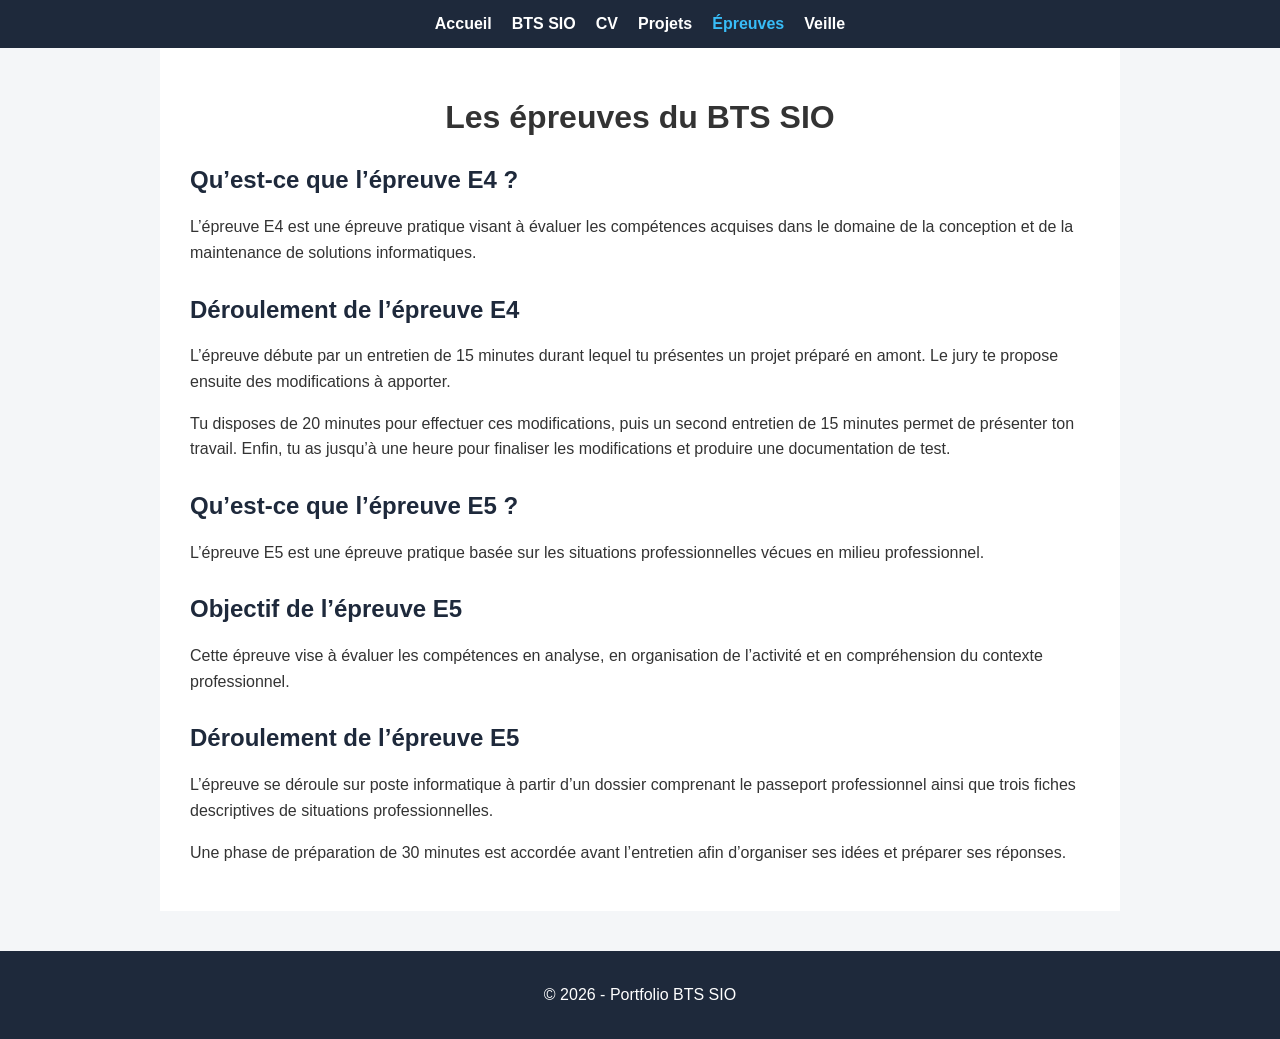
==== épreuves.html @ 9c8ff997 "Add files via upload" ====
<!DOCTYPE html>
<html lang="fr">
<head>
    <meta charset="utf-8">
    <title>Épreuves - BTS SIO</title>
    <link rel="stylesheet" href="style.css">
</head>

<body>

<header>
    <nav class="navbar">
        <a href="Portfolio.html">Accueil</a>
        <a href="bts.html">BTS SIO</a>
        <a href="cv.html">CV</a>
        <a href="projets.html">Projets</a>
        <a href="épreuves.html" class="active">Épreuves</a>
        <a href="veille.html">Veille</a>
    </nav>
</header>

<main class="container">

    <h1>Les épreuves du BTS SIO</h1>

    <section>
        <h2>Qu’est-ce que l’épreuve E4 ?</h2>
        <p>
            L’épreuve E4 est une épreuve pratique visant à évaluer les compétences acquises
            dans le domaine de la conception et de la maintenance de solutions informatiques.
        </p>
    </section>

    <section>
        <h2>Déroulement de l’épreuve E4</h2>
        <p>
            L’épreuve débute par un entretien de 15 minutes durant lequel tu présentes un projet
            préparé en amont. Le jury te propose ensuite des modifications à apporter.
        </p>
        <p>
            Tu disposes de 20 minutes pour effectuer ces modifications, puis un second entretien
            de 15 minutes permet de présenter ton travail. Enfin, tu as jusqu’à une heure pour
            finaliser les modifications et produire une documentation de test.
        </p>
    </section>

    <section>
        <h2>Qu’est-ce que l’épreuve E5 ?</h2>
        <p>
            L’épreuve E5 est une épreuve pratique basée sur les situations professionnelles vécues
            en milieu professionnel.
        </p>
    </section>

    <section>
        <h2>Objectif de l’épreuve E5</h2>
        <p>
            Cette épreuve vise à évaluer les compétences en analyse, en organisation de l’activité
            et en compréhension du contexte professionnel.
        </p>
    </section>

    <section>
        <h2>Déroulement de l’épreuve E5</h2>
        <p>
            L’épreuve se déroule sur poste informatique à partir d’un dossier comprenant
            le passeport professionnel ainsi que trois fiches descriptives de situations
            professionnelles.
        </p>
        <p>
            Une phase de préparation de 30 minutes est accordée avant l’entretien afin
            d’organiser ses idées et préparer ses réponses.
        </p>
    </section>

</main>

<footer>
    <p>© 2026 - Portfolio BTS SIO</p>
</footer>

</body>
</html>
---- style.css ----
html, body {
    height: 100%;
}

body {
    margin: 0;
    font-family: Arial, Helvetica, sans-serif;
    background-color: #f4f6f8;
    color: #333;

    display: flex;
    flex-direction: column;
}

/* Pour aérer uniquement la page CV */
body.cv-page main section {
    margin-bottom: 40px;  /* espace entre les sections */
}

body.cv-page main section h2 {
    margin-top: 20px;
    margin-bottom: 15px;
}

main {
    flex: 1;
}

/* NAVBAR */
.navbar {
    background-color: #1e293b;
    display: flex;
    justify-content: center;
    gap: 20px;
    padding: 15px;
}

.navbar a {
    color: white;
    text-decoration: none;
    font-weight: bold;
}

.navbar a:hover,
.navbar .active {
    color: #38bdf8;
}

/* CONTENU */
.container {
    max-width: 900px;
    margin: auto;
    padding: 30px;
    background: white;
}

h1 {
    text-align: center;
    margin-bottom: 30px;
}

h2 {
    color: #1e293b;
    margin-top: 30px;
}

p {
    line-height: 1.6;
}

ul {
    padding-left: 20px;
}

li {
    margin-bottom: 8px;
}

/* FOOTER */
footer {
    text-align: center;
    padding: 15px;
    background-color: #1e293b;
    color: white;
    margin-top: 40px;
}
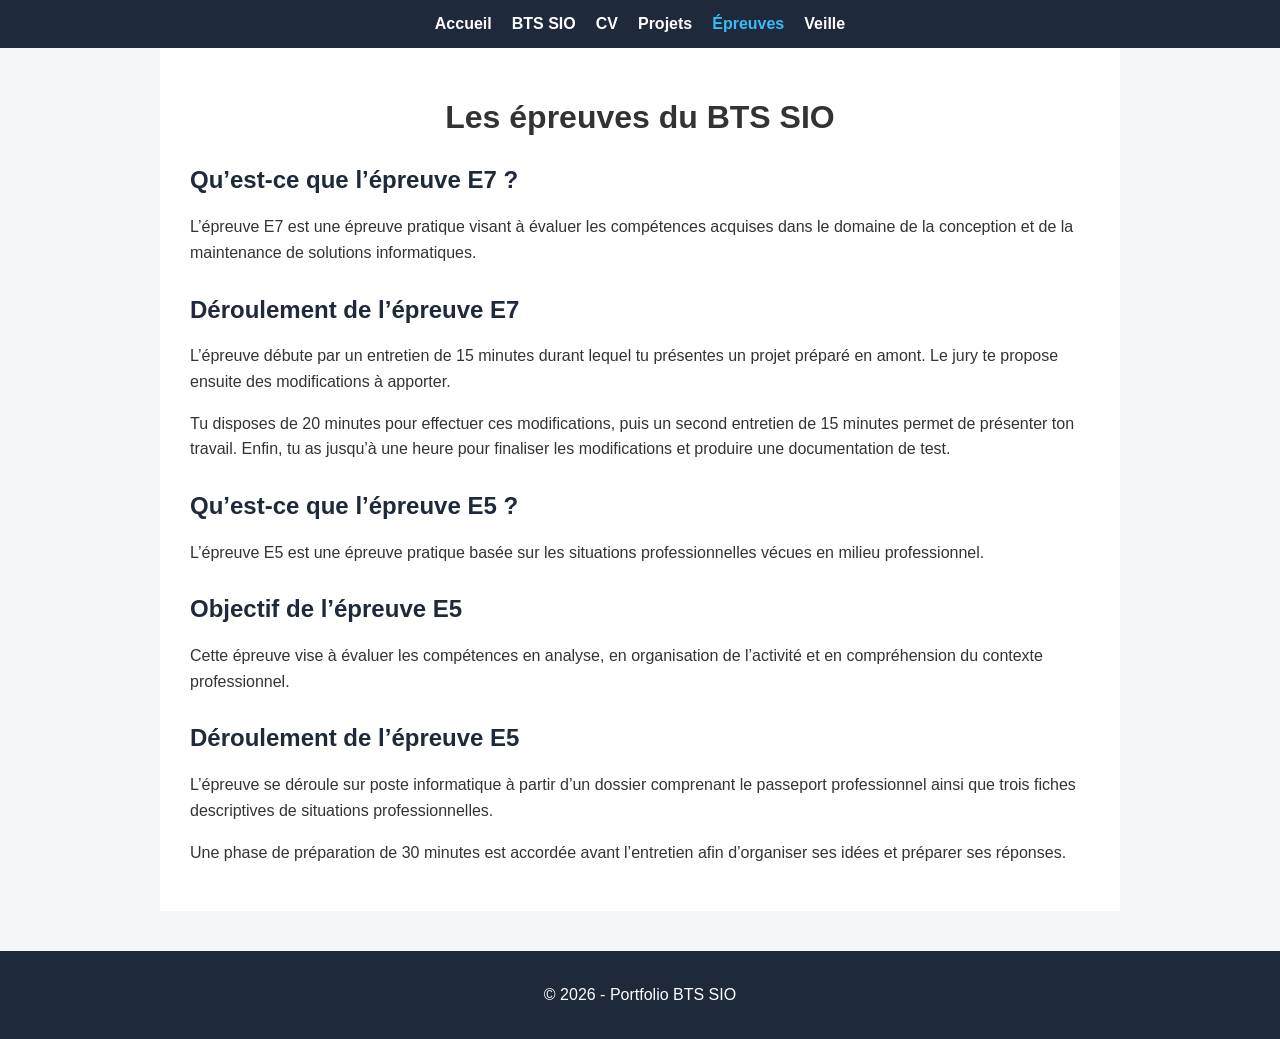
==== commit 49eed8cb: "Update épreuves.html" ====
--- a/épreuves.html
+++ b/épreuves.html
@@ -10,7 +10,7 @@
 
 <header>
     <nav class="navbar">
-        <a href="Portfolio.html">Accueil</a>
+        <a href="index.html">Accueil</a>
         <a href="bts.html">BTS SIO</a>
         <a href="cv.html">CV</a>
         <a href="projets.html">Projets</a>
@@ -24,15 +24,15 @@
     <h1>Les épreuves du BTS SIO</h1>
 
     <section>
-        <h2>Qu’est-ce que l’épreuve E4 ?</h2>
+        <h2>Qu’est-ce que l’épreuve E7 ?</h2>
         <p>
-            L’épreuve E4 est une épreuve pratique visant à évaluer les compétences acquises
+            L’épreuve E7 est une épreuve pratique visant à évaluer les compétences acquises
             dans le domaine de la conception et de la maintenance de solutions informatiques.
         </p>
     </section>
 
     <section>
-        <h2>Déroulement de l’épreuve E4</h2>
+        <h2>Déroulement de l’épreuve E7</h2>
         <p>
             L’épreuve débute par un entretien de 15 minutes durant lequel tu présentes un projet
             préparé en amont. Le jury te propose ensuite des modifications à apporter.
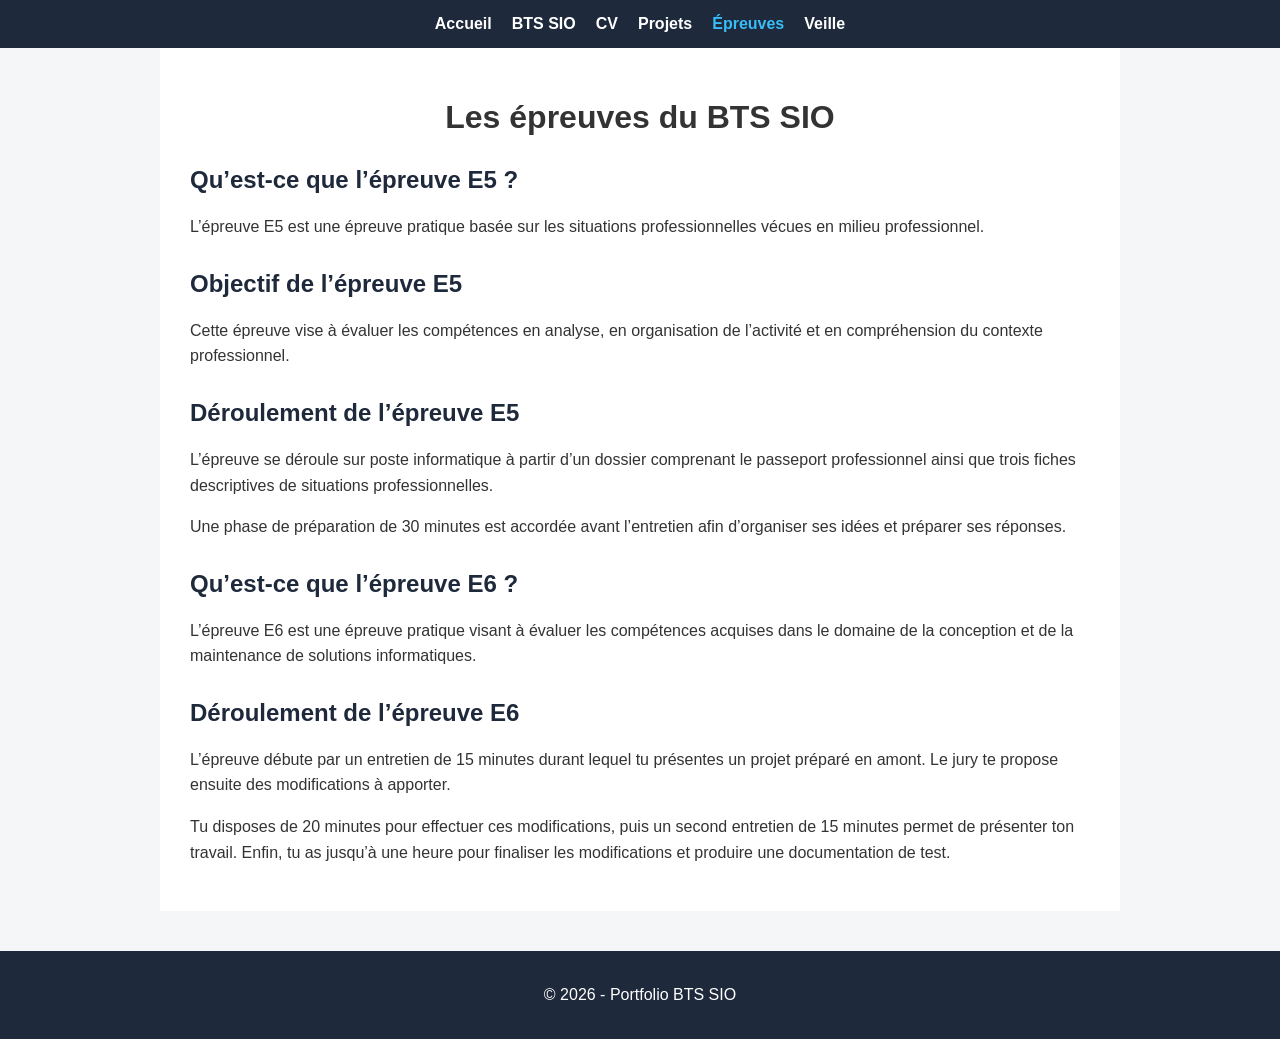
==== commit a0b7cbd3: "Update épreuves.html" ====
--- a/épreuves.html
+++ b/épreuves.html
@@ -22,28 +22,6 @@
 <main class="container">
 
     <h1>Les épreuves du BTS SIO</h1>
-
-    <section>
-        <h2>Qu’est-ce que l’épreuve E7 ?</h2>
-        <p>
-            L’épreuve E7 est une épreuve pratique visant à évaluer les compétences acquises
-            dans le domaine de la conception et de la maintenance de solutions informatiques.
-        </p>
-    </section>
-
-    <section>
-        <h2>Déroulement de l’épreuve E7</h2>
-        <p>
-            L’épreuve débute par un entretien de 15 minutes durant lequel tu présentes un projet
-            préparé en amont. Le jury te propose ensuite des modifications à apporter.
-        </p>
-        <p>
-            Tu disposes de 20 minutes pour effectuer ces modifications, puis un second entretien
-            de 15 minutes permet de présenter ton travail. Enfin, tu as jusqu’à une heure pour
-            finaliser les modifications et produire une documentation de test.
-        </p>
-    </section>
-
     <section>
         <h2>Qu’est-ce que l’épreuve E5 ?</h2>
         <p>
@@ -73,6 +51,27 @@
         </p>
     </section>
 
+    <section>
+        <h2>Qu’est-ce que l’épreuve E6 ?</h2>
+        <p>
+            L’épreuve E6 est une épreuve pratique visant à évaluer les compétences acquises
+            dans le domaine de la conception et de la maintenance de solutions informatiques.
+        </p>
+    </section>
+
+    <section>
+        <h2>Déroulement de l’épreuve E6</h2>
+        <p>
+            L’épreuve débute par un entretien de 15 minutes durant lequel tu présentes un projet
+            préparé en amont. Le jury te propose ensuite des modifications à apporter.
+        </p>
+        <p>
+            Tu disposes de 20 minutes pour effectuer ces modifications, puis un second entretien
+            de 15 minutes permet de présenter ton travail. Enfin, tu as jusqu’à une heure pour
+            finaliser les modifications et produire une documentation de test.
+        </p>
+    </section>
+
 </main>
 
 <footer>
